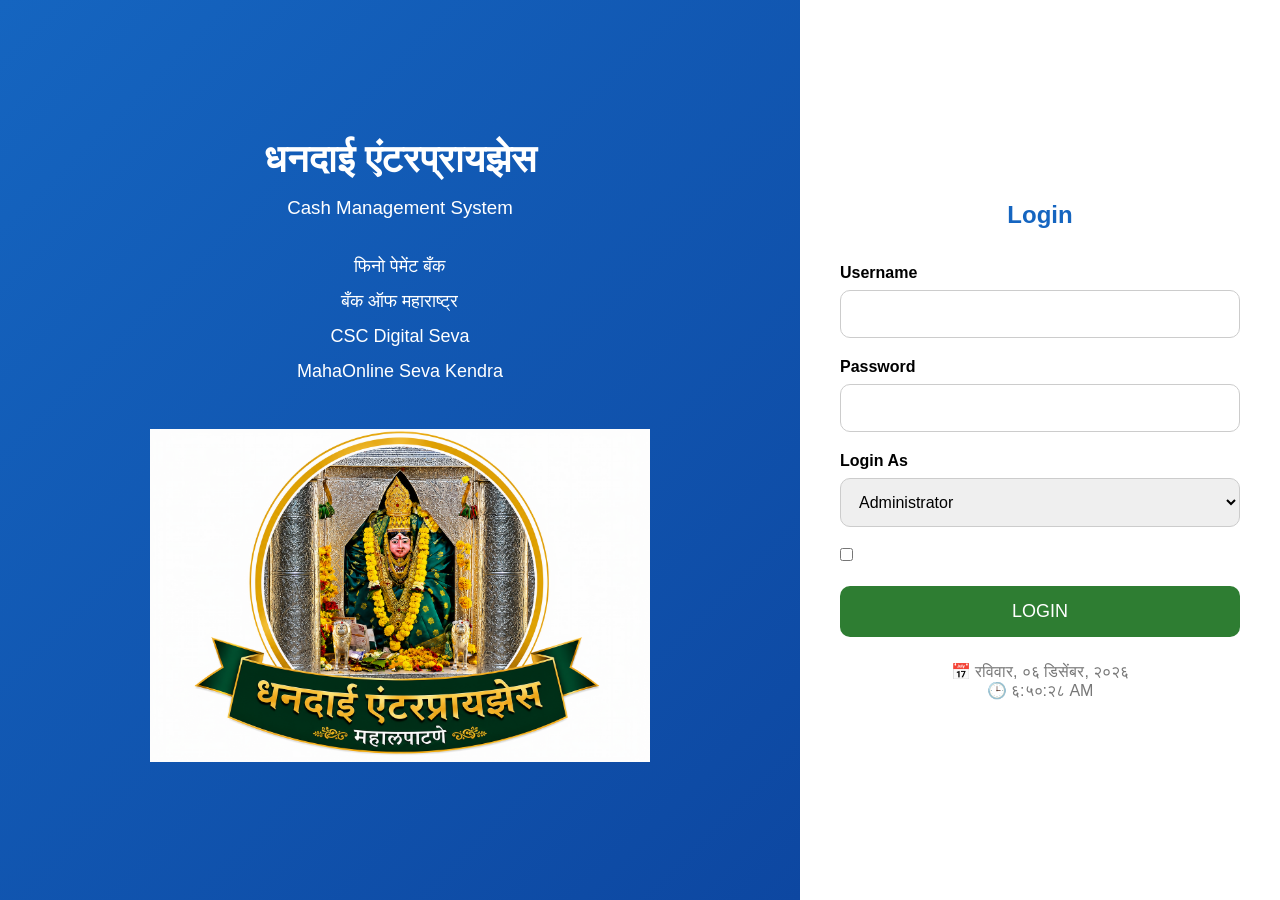
==== index.html @ 8ebfd7a4 "added update files" ====
<!DOCTYPE html>
<html lang="en">

<head>

    <meta charset="UTF-8">

    <meta name="viewport"
          content="width=device-width, initial-scale=1.0">

    <title>
        DHANADAI ENTERPRISES | Login
    </title>

    <link rel="stylesheet" href="login.css">

    <link rel="stylesheet"
          href="https://cdnjs.cloudflare.com/ajax/libs/font-awesome/6.6.0/css/all.min.css">

</head>

<body>

<body>

<div class="login-container">

    <!-- Left Side -->

    <div class="left-panel">

        <!-- <img src="images/DhandaiLogo.png" class="logo"> -->
		


        <h1>धनदाई एंटरप्रायझेस</h1>

        <h3>Cash Management System</h3>

        <p>

            फिनो पेमेंट बँक<br>

            बँक ऑफ  महाराष्ट्र <br>

            CSC Digital Seva<br>

            MahaOnline Seva Kendra

        </p>

        <img src="images/DhandaiLogo.png"
             class="banner">

    </div>

    <!-- Right Side -->

    <div class="right-panel">

        <form id="loginForm">

            <h2>Login</h2>

            <div class="input-box">

                <label>Username</label>

                <input
                    id="username"
                    type="text">

            </div>

            <div class="input-box">

                <label>Password</label>

                <input
                    id="password"
                    type="password">

            </div>

            <div class="input-box">

                <label>Login As</label>

                <select id="role">

                    <option value="ADMIN">Administrator</option>

                    <option value="BANKING">Banking User</option>

                    <option value="CSC">CSC User</option>

                </select>

            </div>

            <div class="remember">

                <label>

                    <input  id="remember" type="checkbox">

                    Remember Me

                </label>

            </div>

            <button class="login-btn">

                LOGIN

            </button>

            <div id="loginError"></div>

            <div id="currentDateTime"></div>

        </form>

    </div>

</div>

</body>

    <!-- <div class="login-card"> -->

        <!-- <div class="logo-section"> -->

            <!-- <!-- Replace with your logo --> 
            <!-- <img src="images/logo.png" -->
                 <!-- class="company-logo" -->
                 <!-- alt="Logo"> -->

            <!-- <h1> -->
                <!-- DHANADAI ENTERPRISES -->
            <!-- </h1> -->

            <!-- <p> -->
                <!-- Cash Management System -->
            <!-- </p> -->

            <!-- <span> -->
                <!-- Fino Payment Bank | -->
                <!-- Bank of Maharashtra | -->
                <!-- CSC | -->
                <!-- MahaOnline -->
            <!-- </span> -->

        <!-- </div> -->

        <!-- <form id="loginForm"> -->

            <!-- <div class="input-group"> -->

                <!-- <label> -->

                    <!-- <i class="fa fa-user"></i> -->

                    <!-- Username -->

                <!-- </label> -->

                <!-- <input -->
                        <!-- type="text" -->
                        <!-- id="username" -->
                        <!-- placeholder="Enter Username"> -->

            <!-- </div> -->

            <!-- <div class="input-group"> -->

                <!-- <label> -->

                    <!-- <i class="fa fa-lock"></i> -->

                    <!-- Password -->

                <!-- </label> -->

                <!-- <input -->
                        <!-- type="password" -->
                        <!-- id="password" -->
                        <!-- placeholder="Enter Password"> -->

            <!-- </div> -->

            <!-- <div class="input-group"> -->

                <!-- <label> -->

                    <!-- <i class="fa fa-user-shield"></i> -->

                    <!-- Login As -->

                <!-- </label> -->

                <!-- <select id="role"> -->

                    <!-- <option value="ADMIN"> -->
                        <!-- Administrator -->
                    <!-- </option> -->

                    <!-- <option value="BANKING"> -->
                        <!-- Banking User -->
                    <!-- </option> -->

                    <!-- <option value="CSC"> -->
                        <!-- CSC User -->
                    <!-- </option> -->

                <!-- </select> -->

            <!-- </div> -->

            <!-- <div class="remember"> -->

                <!-- <label> -->

                    <!-- <input -->
                            <!-- type="checkbox" -->
                            <!-- id="remember"> -->

                    <!-- Remember Me -->

                <!-- </label> -->

            <!-- </div> -->

            <!-- <button -->
                    <!-- type="submit" -->
                    <!-- class="login-btn"> -->

                <!-- <i class="fa fa-right-to-bracket"></i> -->

                <!-- LOGIN -->

            <!-- </button> -->

        <!-- </form> -->

        <!-- <div id="loginError" -->
             <!-- class="error-box"> -->

        <!-- </div> -->

        <!-- <div class="login-footer"> -->

            <!-- <p id="currentDateTime"> -->
                <!-- Loading... -->
            <!-- </p> -->

            <!-- <small> -->

                <!-- Version 1.0 -->

            <!-- </small> -->

        <!-- </div> -->

    <!-- </div> -->

<!-- </div> -->

<script src="login.js"></script>

</body>

</html>
---- login.css ----
*{
    margin:0;
    padding:0;
    box-sizing:border-box;
    font-family:Segoe UI,Tahoma,Geneva,Verdana,sans-serif;
}

/* body{ */

    /* min-height:100vh; */

    /* display:flex; */

    /* justify-content:center; */

    /* align-items:center; */

    /* background:linear-gradient(135deg,#0d47a1,#1976d2,#42a5f5); */

    /* overflow:hidden; */

/* } */

.overlay{

    width:100%;

    display:flex;

    justify-content:center;

    align-items:center;

    padding:25px;

}

.login-card{

    width:420px;

    max-width:100%;

    background:rgba(255,255,255,.15);

    backdrop-filter:blur(15px);

    border-radius:20px;

    padding:35px;

    box-shadow:0 15px 40px rgba(0,0,0,.35);

    border:1px solid rgba(255,255,255,.3);

}

.logo-section{

    text-align:center;

    margin-bottom:25px;

}

.company-logo{

    width:90px;

    height:90px;

    border-radius:50%;

    background:#fff;

    object-fit:contain;

    padding:8px;

    margin-bottom:15px;

}

.logo-section h1{

    color:#fff;

    font-size:28px;

    margin-bottom:5px;

}

.logo-section p{

    color:#f5f5f5;

    font-weight:600;

}

.logo-section span{

    display:block;

    color:#fff;

    margin-top:8px;

    font-size:14px;

    line-height:22px;

}

.input-group{

    margin-bottom:18px;

}

.input-group label{

    display:block;

    color:#fff;

    margin-bottom:8px;

    font-weight:600;

}

.input-group input,
.input-group select{

    width:100%;

    padding:13px 15px;

    border:none;

    border-radius:10px;

    font-size:15px;

    outline:none;

}

.input-group input:focus,
.input-group select:focus{

    box-shadow:0 0 10px rgba(255,255,255,.5);

}

.remember{

    display:flex;

    justify-content:space-between;

    color:#fff;

    margin-bottom:22px;

    font-size:15px;

}

/* .login-btn{ */

    /* width:100%; */

    /* padding:14px; */

    /* border:none; */

    /* border-radius:12px; */

    /* background:#00c853; */

    /* color:#fff; */

    /* font-size:18px; */

    /* cursor:pointer; */

    /* transition:.3s; */

    /* font-weight:bold; */

/* } */

.login-btn:hover{

    background:#00b248;

    transform:translateY(-2px);

}

.error-box{

    display:none;

    margin-top:20px;

    padding:12px;

    border-radius:10px;

    background:#ffebee;

    color:#c62828;

    font-weight:600;

}

.login-footer{

    margin-top:30px;

    text-align:center;

    color:#fff;

    font-size:14px;

}

.login-footer small{

    display:block;

    margin-top:6px;

    opacity:.8;

}

@media(max-width:600px){

.login-card{

    padding:25px;

}

.logo-section h1{

    font-size:22px;

}

.company-logo{

    width:75px;

    height:75px;

}

}

*{
    margin:0;
    padding:0;
    box-sizing:border-box;
    font-family:Segoe UI,sans-serif;
}

body{

    background:#1565c0;

    min-height:100vh;

}

.login-container{

    display:flex;

    min-height:100vh;

}

/* Left */

.left-panel{

    flex:1;

    background:linear-gradient(135deg,#1565c0,#0d47a1);

    color:white;

    display:flex;

    flex-direction:column;

    justify-content:center;

    align-items:center;

    padding:50px;

}

.logo{

    width:120px;

    margin-bottom:20px;

}

.left-panel h1{

    font-size:38px;

}

.left-panel h3{

    margin-top:15px;

    font-weight:400;

}

.left-panel p{

    margin-top:30px;

    line-height:35px;

    font-size:18px;

    text-align:center;

}

.banner{

    width:90%;

    max-width:500px;

    margin-top:40px;

}

/* Right */

.right-panel{

    width:480px;

    background:white;

    display:flex;

    justify-content:center;

    align-items:center;

    padding:40px;

}

form{

    width:100%;

}

form h2{

    text-align:center;

    color:#1565c0;

    margin-bottom:35px;

}

.input-box{

    margin-bottom:20px;

}

.input-box label{

    display:block;

    margin-bottom:8px;

    font-weight:600;

}

.input-box input,
.input-box select{

    width:100%;

    padding:14px;

    border-radius:10px;

    border:1px solid #ccc;

    font-size:16px;

}

.login-btn{

    width:100%;

    padding:15px;

    border:none;

    background:#2e7d32;

    color:white;

    font-size:18px;

    border-radius:10px;

    cursor:pointer;

}

.login-btn:hover{

    background:#1b5e20;

}

#loginError{

    margin-top:20px;

    color:red;

    font-weight:bold;

    text-align:center;

}

#currentDateTime{

    margin-top:25px;

    text-align:center;

    color:#777;

}

/* Tablet */

@media(max-width:992px){

.right-panel{

    width:420px;

}

.left-panel h1{

    font-size:30px;

}

}

/* Mobile */

@media(max-width:768px){

.login-container{

    flex-direction:column;

}

.left-panel{

    padding:30px;

}

.banner{

    display:none;

}

.right-panel{

    width:100%;

    padding:25px;

}

.left-panel h1{

    font-size:26px;

}

.left-panel p{

    font-size:16px;

    line-height:28px;

}

}

/* Small Mobile */

@media(max-width:480px){

.right-panel{

    padding:18px;

}

.input-box input,
.input-box select{

    padding:12px;

    font-size:15px;

}

.login-btn{

    font-size:16px;

    padding:13px;

}

.left-panel h1{

    font-size:22px;

}

.left-panel h3{

    font-size:16px;

}

}
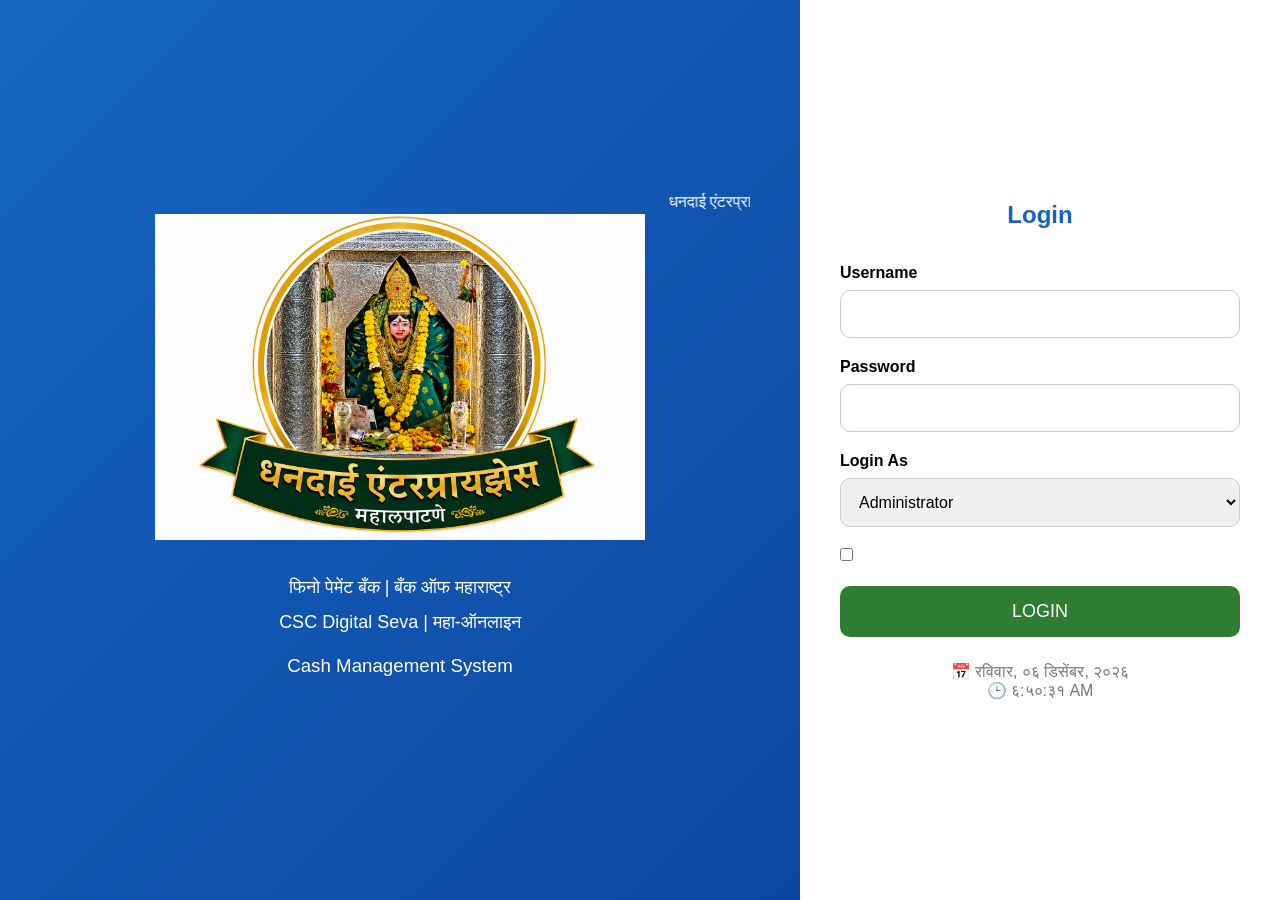
==== commit 829cbf87: "added updated file" ====
--- a/index.html
+++ b/index.html
@@ -28,29 +28,36 @@
     <!-- Left Side -->
 
     <div class="left-panel">
-
+	<marquee behavior="scroll" direction="left" scrollamount="5" style="color: white">
+<strong style="color:white"></strong>
+	
+            
+		धनदाई एंटरप्रायझेस Cash Management System Developed by Swara Software Technology
+
+		</marquee>
         <!-- <img src="images/DhandaiLogo.png" class="logo"> -->
 		
 
-
-        <h1>धनदाई एंटरप्रायझेस</h1>
-
-        <h3>Cash Management System</h3>
-
-        <p>
-
-            फिनो पेमेंट बँक<br>
-
-            बँक ऑफ  महाराष्ट्र <br>
-
-            CSC Digital Seva<br>
-
-            MahaOnline Seva Kendra
-
-        </p>
+	
+
+        
 
         <img src="images/DhandaiLogo.png"
              class="banner">
+			 
+
+        <p>
+
+            फिनो पेमेंट बँक |
+
+            बँक ऑफ  महाराष्ट्र 
+
+       <br>CSC Digital Seva |
+
+         महा-ऑनलाइन 
+			<h3>Cash Management System</h3>
+
+        </p>	
 
     </div>
 
@@ -116,13 +123,14 @@
 
             </button>
 
-            <div id="loginError"></div>
+           <div id="loginError" class="login-error" style="display:none;"></div>
 
             <div id="currentDateTime"></div>
 
         </form>
 
     </div>
+
 
 </div>
 
--- a/login.css
+++ b/login.css
@@ -255,6 +255,59 @@
 
 }
 
+.login-error{
+
+    display:none;
+
+    background:#fdecea;
+
+    border-left:5px solid #d32f2f;
+
+    color:#b71c1c;
+
+    padding:12px 15px;
+
+    border-radius:6px;
+
+    margin-bottom:15px;
+
+    font-size:14px;
+
+    font-weight:600;
+
+    animation:fadeIn .3s;
+
+}
+
+.login-success{
+
+    background:#e8f5e9;
+
+    border-left:5px solid #2e7d32;
+
+    color:#1b5e20;
+
+}
+
+@keyframes fadeIn{
+
+    from{
+
+        opacity:0;
+
+        transform:translateY(-10px);
+
+    }
+
+    to{
+
+        opacity:1;
+
+        transform:translateY(0);
+
+    }
+
+}
 .company-logo{
 
     width:75px;
@@ -346,11 +399,11 @@
 
 .banner{
 
-    width:90%;
-
-    max-width:500px;
-
-    margin-top:40px;
+    width:100%;
+
+    max-width:70%;
+
+    margin-top:3px;
 
 }
 
